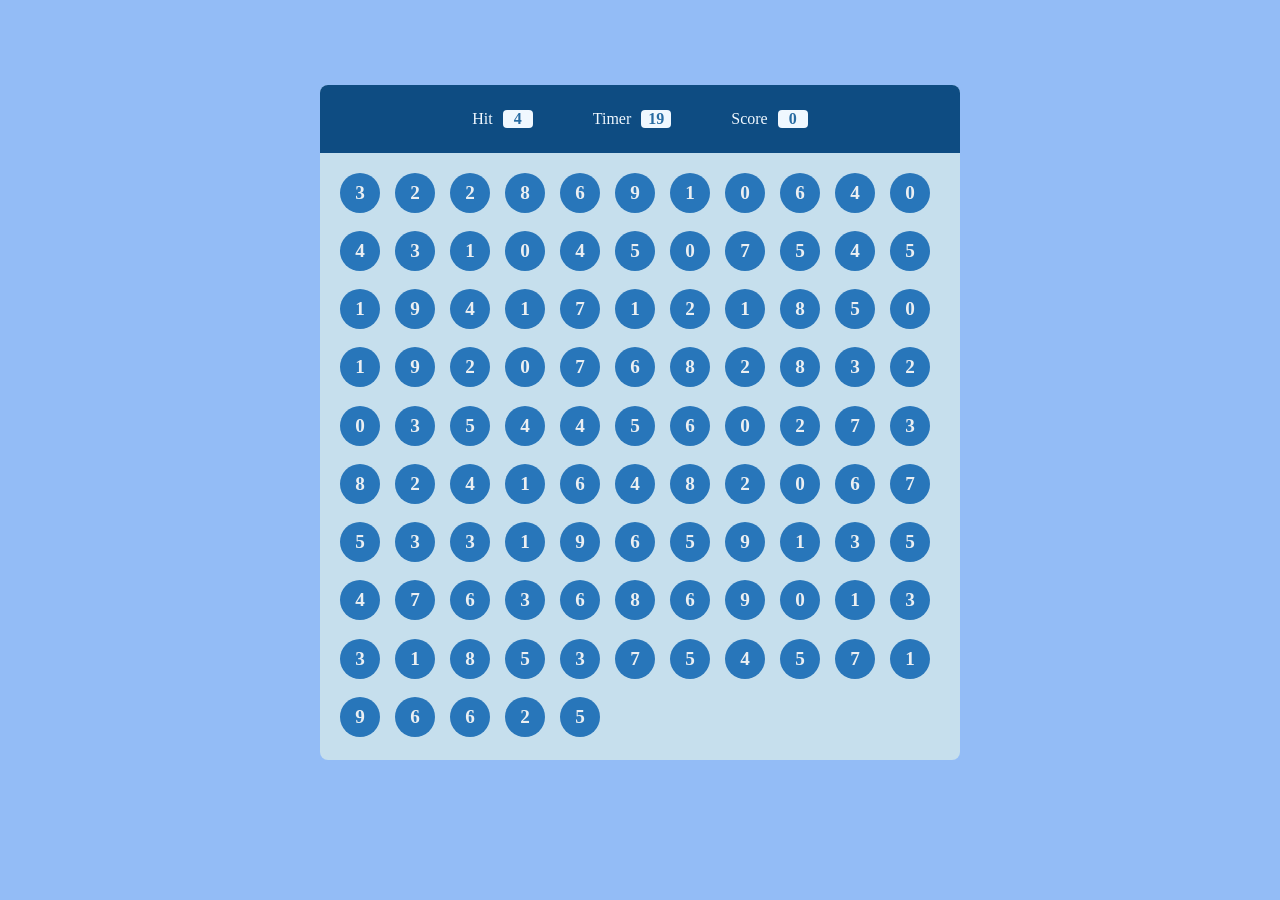
==== bubble.html @ 1ff28d4f "Initial Commit of Bubble Game" ====
<!DOCTYPE html>
<html lang="en">

<head>
    <meta charset="UTF-8">
    <meta name="viewport" content="width=device-width, initial-scale=1.0">
    <title>Document</title>
    <link rel="stylesheet" href="./bubbleCss.css">

</head>

<body>
    <div class="main">
        <div class="cont" id="cont">
            <div class="head" id="head">
                <span class="score">Hit <div class="sc" id="hitValue">5</div> </span>
                <span class="score">Timer <div class="sc" id="timer">20</div> </span>
                <span class="score">Score <div class="sc" id="scoreVal">0</div> </span>
            </div>

            <div class="bottom" id="bottom">
                 <!-- <div class="bubble"> 4</div> -->
                 
            </div>
        </div>
    </div>



</body>
<script src="./bubbleJS.js"></script>

</html>
---- bubbleCss.css ----
* {
            margin: 0;
            padding: 0;
            box-sizing: border-box;
            font-family: 'Segoe UI', Tahoma;
        }

        body {
            background-color: rgb(147, 188, 246);
        }

        .main {
            display: flex;
            align-items: center;
            justify-content: center;
        }

        .cont {
            height: 75vh;
            width: 50vw;
            background-color: rgb(198, 223, 237);
            border-radius: 8px 8px;
            margin-top: 85px;
            

        }

        .head {
            width: 100%;
            height: 10%;
            background-color: #0e4c82;
            border-radius: 8px 8px 0 0;
            display: flex;
            align-items: center;
            justify-content: center;
            gap: 60px;
            color: aliceblue;

        }

        .score {
            display: flex;
            gap: 10px;


        }

        .sc {
            background-color: aliceblue;
            width: 30px;
            color: #276ba2;
            font-family: 'Segoe UI';
            font-weight: bold;
            /* padding-left: 7px; */
            display: flex;
            justify-content: center;
            border-radius: 4px;
        }

        #bottom {
            display: flex;
            gap: 15px;
            flex-wrap: wrap;
            width: 100%;
            height: 90%;
            padding: 20px;
            /* overflow-y: auto;  */

        }

        #gameOver {
            width: 100%;
            height: 100%;
            display: flex;
            justify-content: center;
            align-items: center;   /* center vertically */
            font-size: 100px;
            color:#0e4c82;
            background-color: #a0ccf1;
            padding: 20px;
            border-radius: 20px;
            font-weight: bold;
        }

/* 
    FOR AVOIDING THE OVERFLOW OF THE BUBBLE 
.cont {
    height: 75vh;
    display: flex;
    flex-direction: column;
}

#bottom {
    display: flex;
    flex-wrap: wrap;
    gap: 10px;
    flex: 1;   /* takes remaining space 
    overflow-y: auto;
} */

        .bubble{
            width: 40px;
            height: 40px;
            border-radius: 50%;
            color: #ebeff2;
            background-color: #2876ba;
            display: flex;
            align-items: center;
            justify-content: center;
            font-weight: bold;
            font-size: larger;
        }
        .bubble:hover{
            background-color:#16568e;
            cursor: pointer;
        }
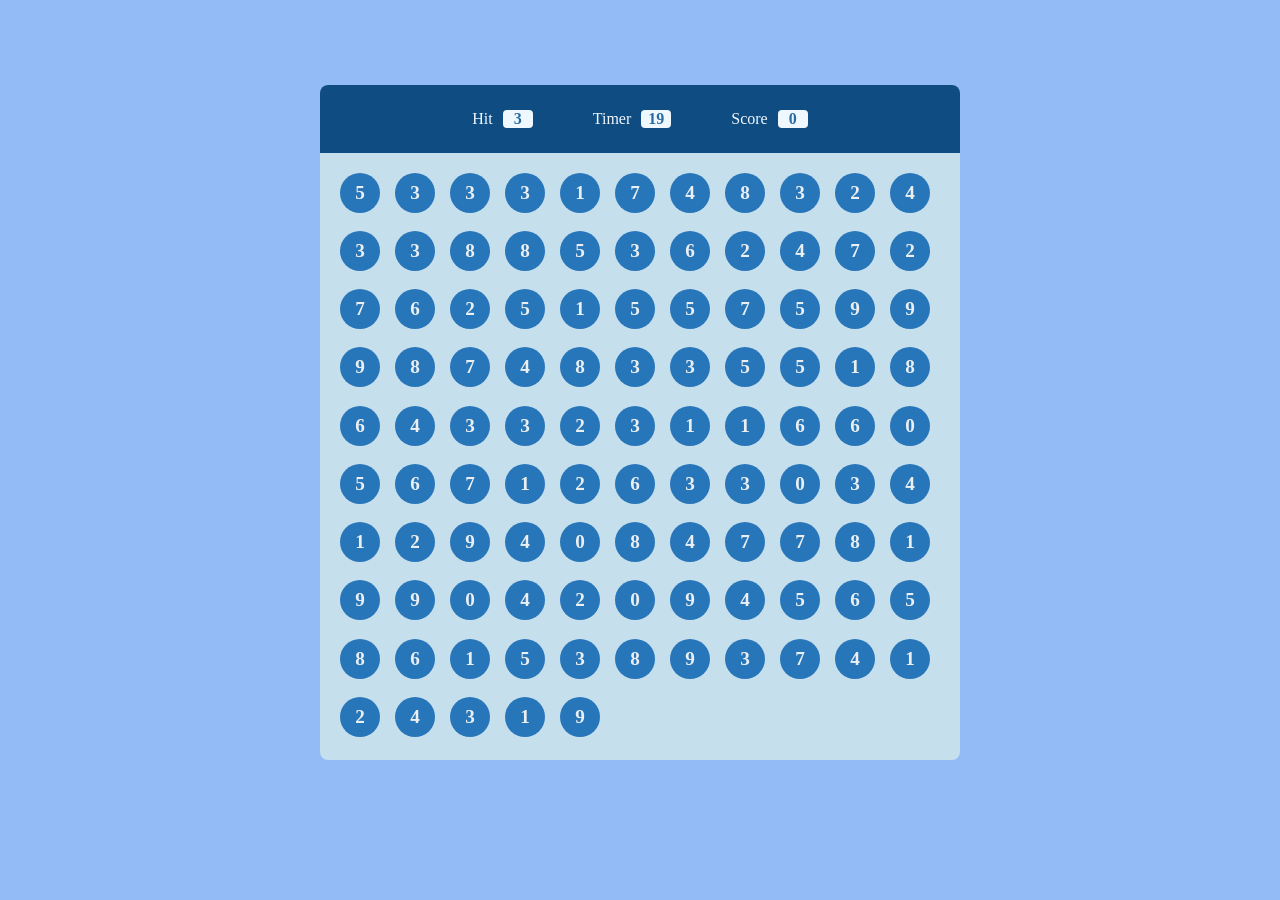
==== commit 6c5cb6b1: "looks website looks more clean" ====
--- a/bubble.html
+++ b/bubble.html
@@ -20,13 +20,9 @@
 
             <div class="bottom" id="bottom">
                  <!-- <div class="bubble"> 4</div> -->
-                 
             </div>
         </div>
-    </div>
-
-
-
+     </div>
 </body>
 <script src="./bubbleJS.js"></script>
 
